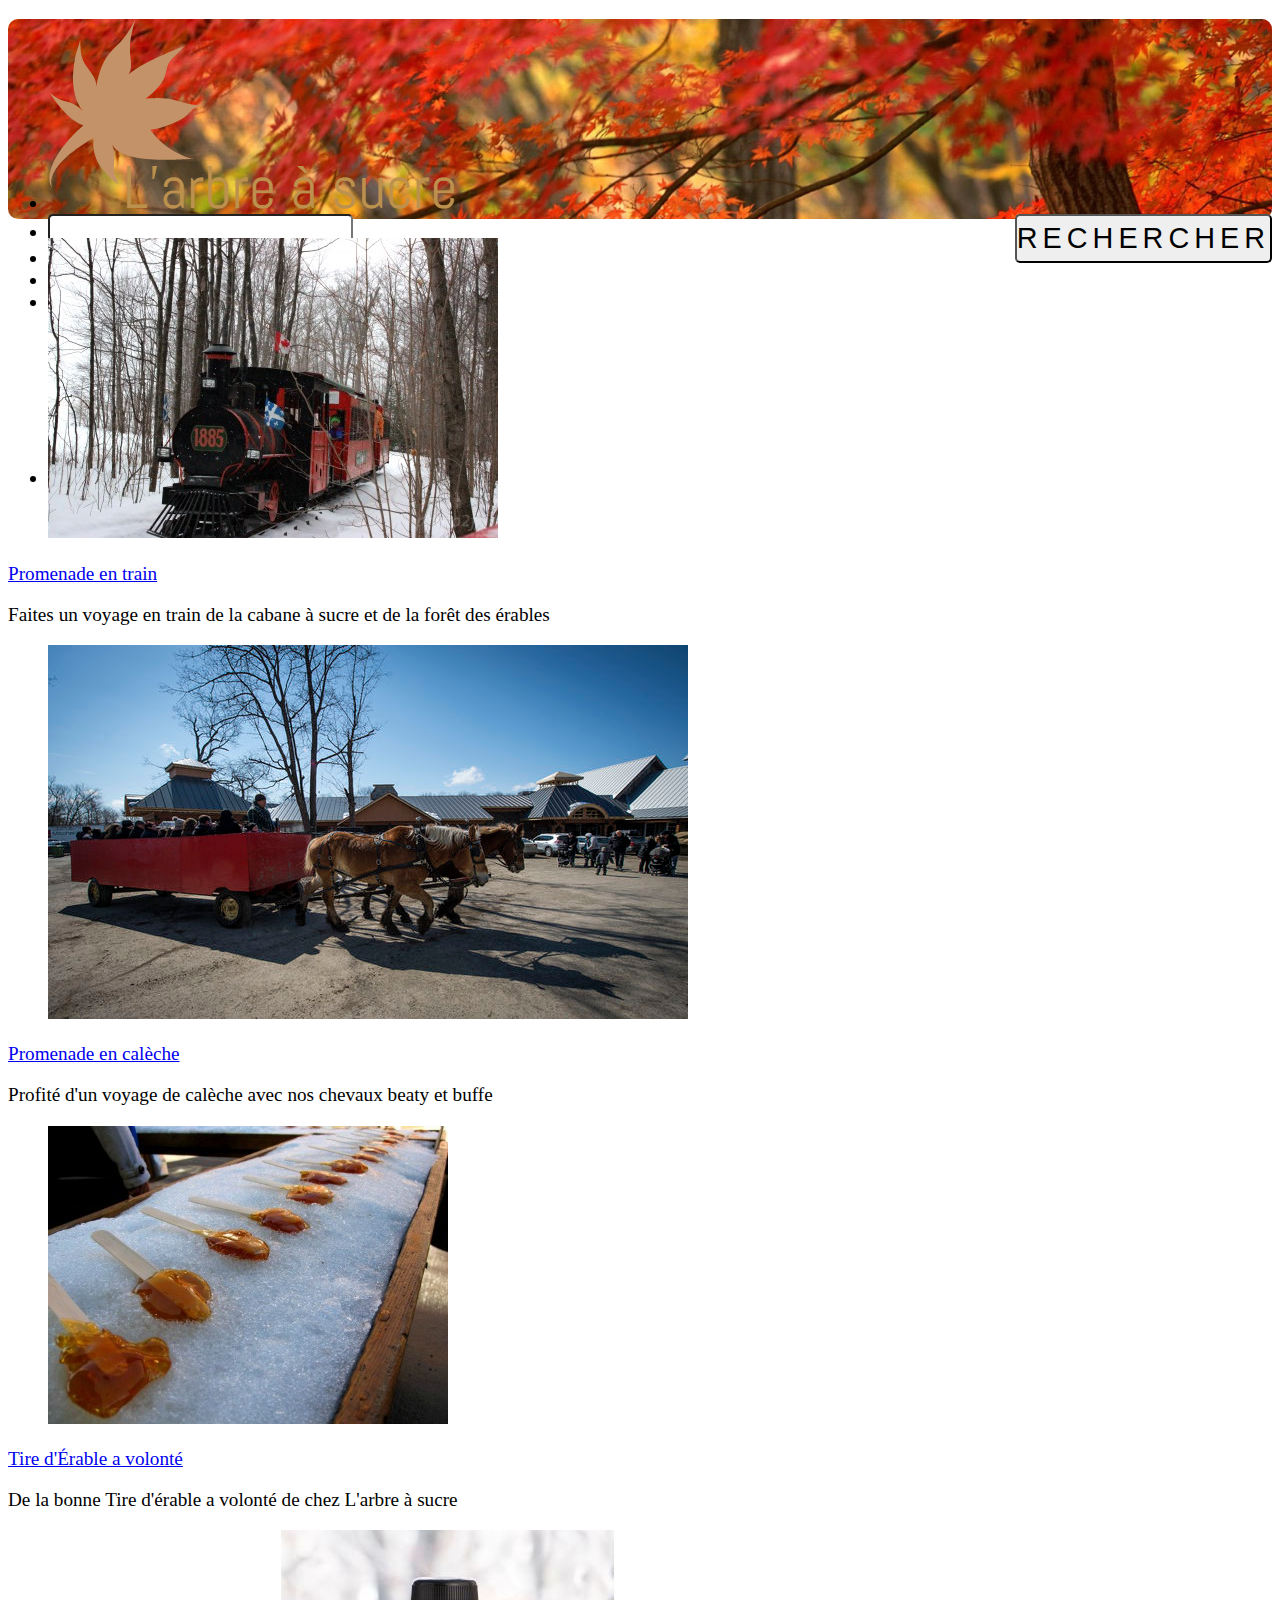
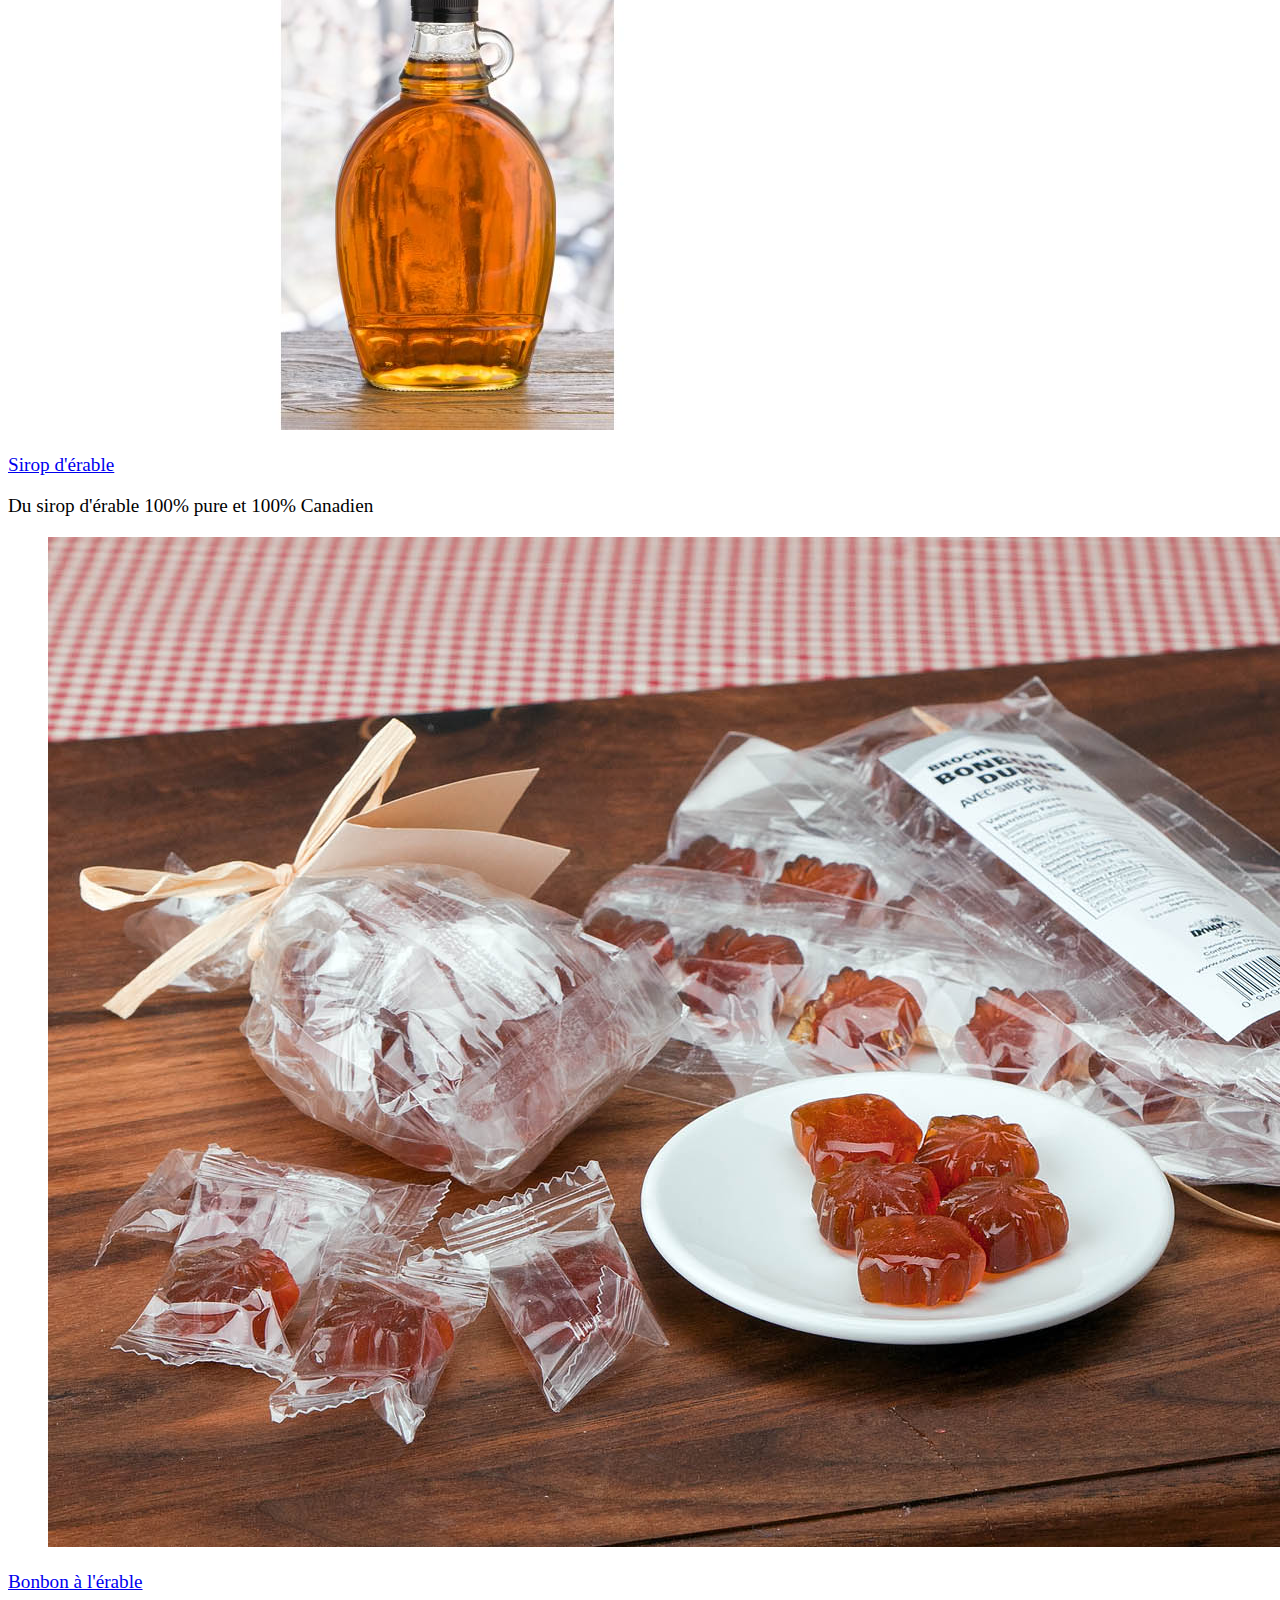
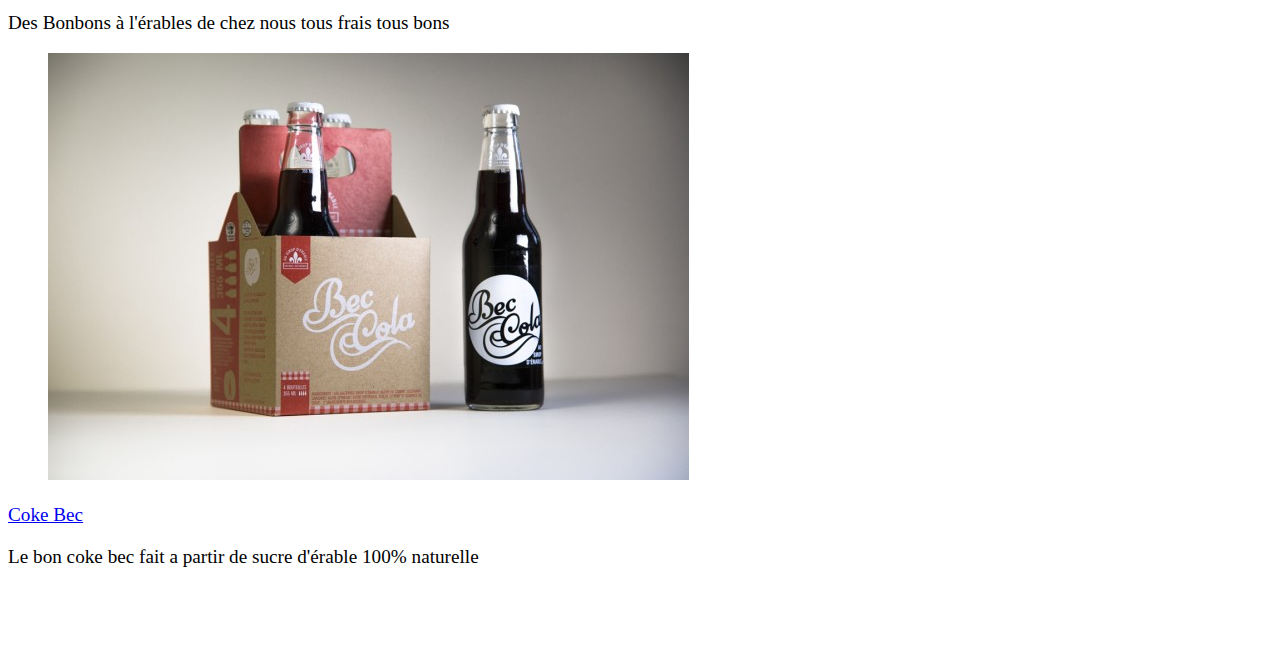
==== catalogue.html @ f4c6c43a "major update 4.0" ====
<!DOCTYPE html>
<html lang="fr">
<head>
    <meta charset="UTF-8">
    <title>premiere page en html5</title>
    <link rel="stylesheet" href="css/initialize.min.css"/>
    <link rel="stylesheet" href="css/style.css"/>
</head>
<body>
<header>
    <nav>
        <ul>
            <li><img src="images/logo.png" alt="logo"></li>
            <li>
                <form>
                    <input type="search">
                    <input type="submit" value="rechercher">
                </form>
            </li>
            <li><a href="index.html">Accueil</a></li>
            <li><a href="catalogue.html">Produit</a></li>
            <li><a href="form.html">Réservation</a></li>
            <li><a href="https:/www.facebook.com/"><img src="images/like-fb.png" alt="fb"></a></li>
        </ul>
    </nav>
</header>
<main>
<section>
    <article>
        <a href="description.html">
            <figure><img src="images/train.jpg" alt="train"></figure>
            <figcaption>Promenade en train</figcaption>
        </a>
        <p>Faites un voyage en train de la cabane à sucre et de la forêt des érables</p>
    </article>
    <article>
        <a href="description.html">
            <figure><img src="images/caleche.jpg" alt="caleche"></figure>
            <figcaption>Promenade en calèche</figcaption>
        </a>
        <p>Profité d'un voyage de calèche avec nos chevaux beaty et buffe</p>
    </article>
    <article>
        <a href="description.html">
            <figure><img src="images/Tire_Erable.jpg" alt="tire erable"></figure>
            <figcaption>Tire d'Érable a volonté</figcaption>
        </a>
        <p>De la bonne Tire d'érable a volonté de chez L'arbre à sucre</p>
    </article>
    <article>
        <a href="description.html">
            <figure><img src="images/sirop.jpg" alt="sirop"></figure>
            <figcaption>Sirop d'érable</figcaption>
        </a>
        <p>Du sirop d'érable 100% pure et 100% Canadien </p>
    </article>
    <article>
        <a href="description.html">
            <figure><img src="images/bonbon.jpg" alt="bonbon"></figure>
            <figcaption>Bonbon à l'érable</figcaption>
        </a>
        <p>Des Bonbons à l'érables de chez nous tous frais tous bons</p>
    </article>
    <article>
        <a href="description.html">
            <figure><img src="images/cokebec.jpg" alt="cokebec"></figure>
            <figcaption>Coke Bec</figcaption>
        </a>
        <p>Le bon coke bec fait a partir de sucre d'érable 100% naturelle</p>
    </article>
</section>
</main>
<footer>
    <p>&copy;copyright benjamin et damon</p>
    <p>pour plus dinformation : facebook</p>
</footer>


<script src="js/script.js"></script>
</body>
</html>
---- css/style.css ----
aside, div, section, header, footer, nav {
	display: block;
}
*{
	box-sizing: border-box;
}
header{
	width: 100%;
	background-image:url("../images/tree.jpg");
	background-repeat: no-repeat;
	background-size: 100%;
	height: 200px;
	border-radius: 10px;
}
header nav{

}
h1{
	padding: 10px;
	font-size: 0.8em;
	color: white;
}
body{
	font-family: 'Indie Flower', cursive;
	background-image: url("../images/background.jpg");
	background-repeat: no-repeat;
	background-size: cover;
	background-attachment: fixed;
}
#wrapper_first header{
	text-align: center;
	height: 40px;
	font-size: 40px;
	background-color: transparent;
	padding-bottom: 5px;
}
#wrapper_first section{
	width: 100%;
}
#wrapper_first section li{
	height: 60px;
}
input, select, textarea{
	border-radius: 5px;
	font-size: 1.2em;
}
input[type=text], input[type=tel],input[type=email], input[type=number],input[type=textarea]{
	padding-left: 5px;
	margin: 0;
	height: 40px;
}
input[type=radio], input[type=checkbox]{
	display: inline-block;
}
input[type=submit]{
	font-size:1.5em;
	letter-spacing: 5px;
	text-transform: uppercase; 
	display: block;
	position: relative;
	text-align: center;
	margin-left: auto;
	margin-right: auto;
	padding: 6px 0;
	float: right;
}
select{
	padding: 6px;
}
label{
	font-size: 1.3em;
	color: white;
}
label.label_styling{
	padding-left: 10px;
	margin: 0;
}
aside ul{
	display: none;
}
aside ul li{
	margin-top: 20px;
}
aside ul li p:first-child{
	text-transform: capitalize;
	color:#D4CE90;
}
aside ul li p:last-child{
	color:#D4CE90;
	font-style: italic;
}
aside{
	width: 100%;
	text-align: center;
}
aside.first_aside{
	display: none;
	color:#D4CE90;
}
aside.first_aside h2{
	font-size: 2em;
	color: white;
}
aside.first_aside p{
	font-size: 1.2em;
	margin-top: 20px;
}
aside.first_aside p:nth-of-type(1),aside.first_aside p:nth-of-type(4){
	margin-top: 80px;
}
aside.last_aside{
	display: none;
}
#gmap_canvas{
	height: 300px;
}
footer{
	position: relative;
	text-align: center;
	color: white;
}
@media screen and (max-width: 768px){
	label.label_styling{
		display: none;
	}
	aside.first_aside h2{
		display: block;
		margin-top: 100px;
	}
	label{
		font-size: 1.5em;
	}
	input, select, textarea{
	font-size: 1.5em;
}
}
@media screen and (min-width: 768px){
	aside ul{
		display: block;
	}
	hr{
		display: none;
	}
	aside ul h2{
		color: white;
		margin-top: 40px;
		font-size: 1.5em;
	}
}
@media screen and (min-width: 1200px){
	body{
		font-size: 1.2em;
	}
	label.label_styling{
		padding-left: 100px;
		margin: 0;
	}
	form ul li:nth-of-type(8),form ul li:nth-of-type(9),form ul li:nth-of-type(10),form ul li:nth-of-type(11){
		padding-left: 70px;
	}
	aside.first_aside{
		display: block;
		margin-top: 100px;
	}
	aside ul li{
		margin-top: 35px;
		font-size: 1.3em;
	}
	aside ul h2{
		margin-top: 80px;
		font-size: 2em;
	}
	hr{
		display: none;
	}
}
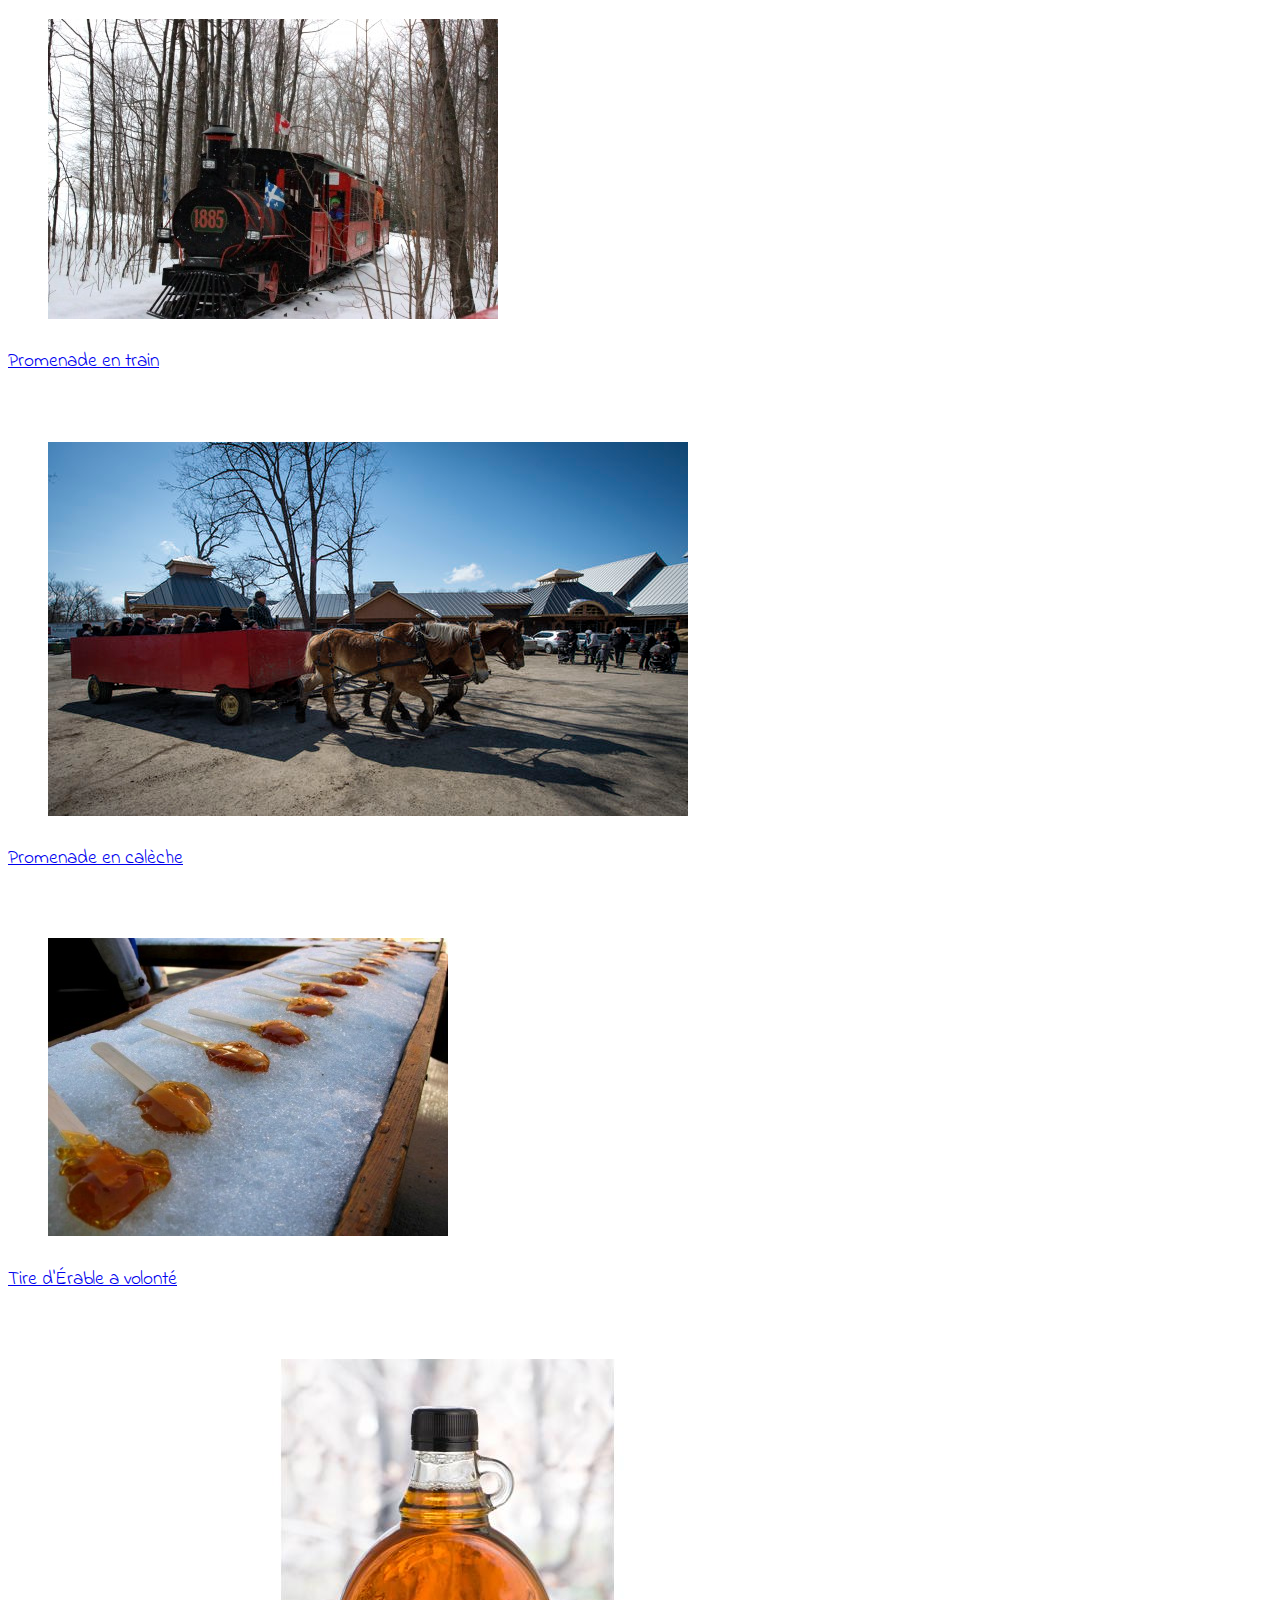
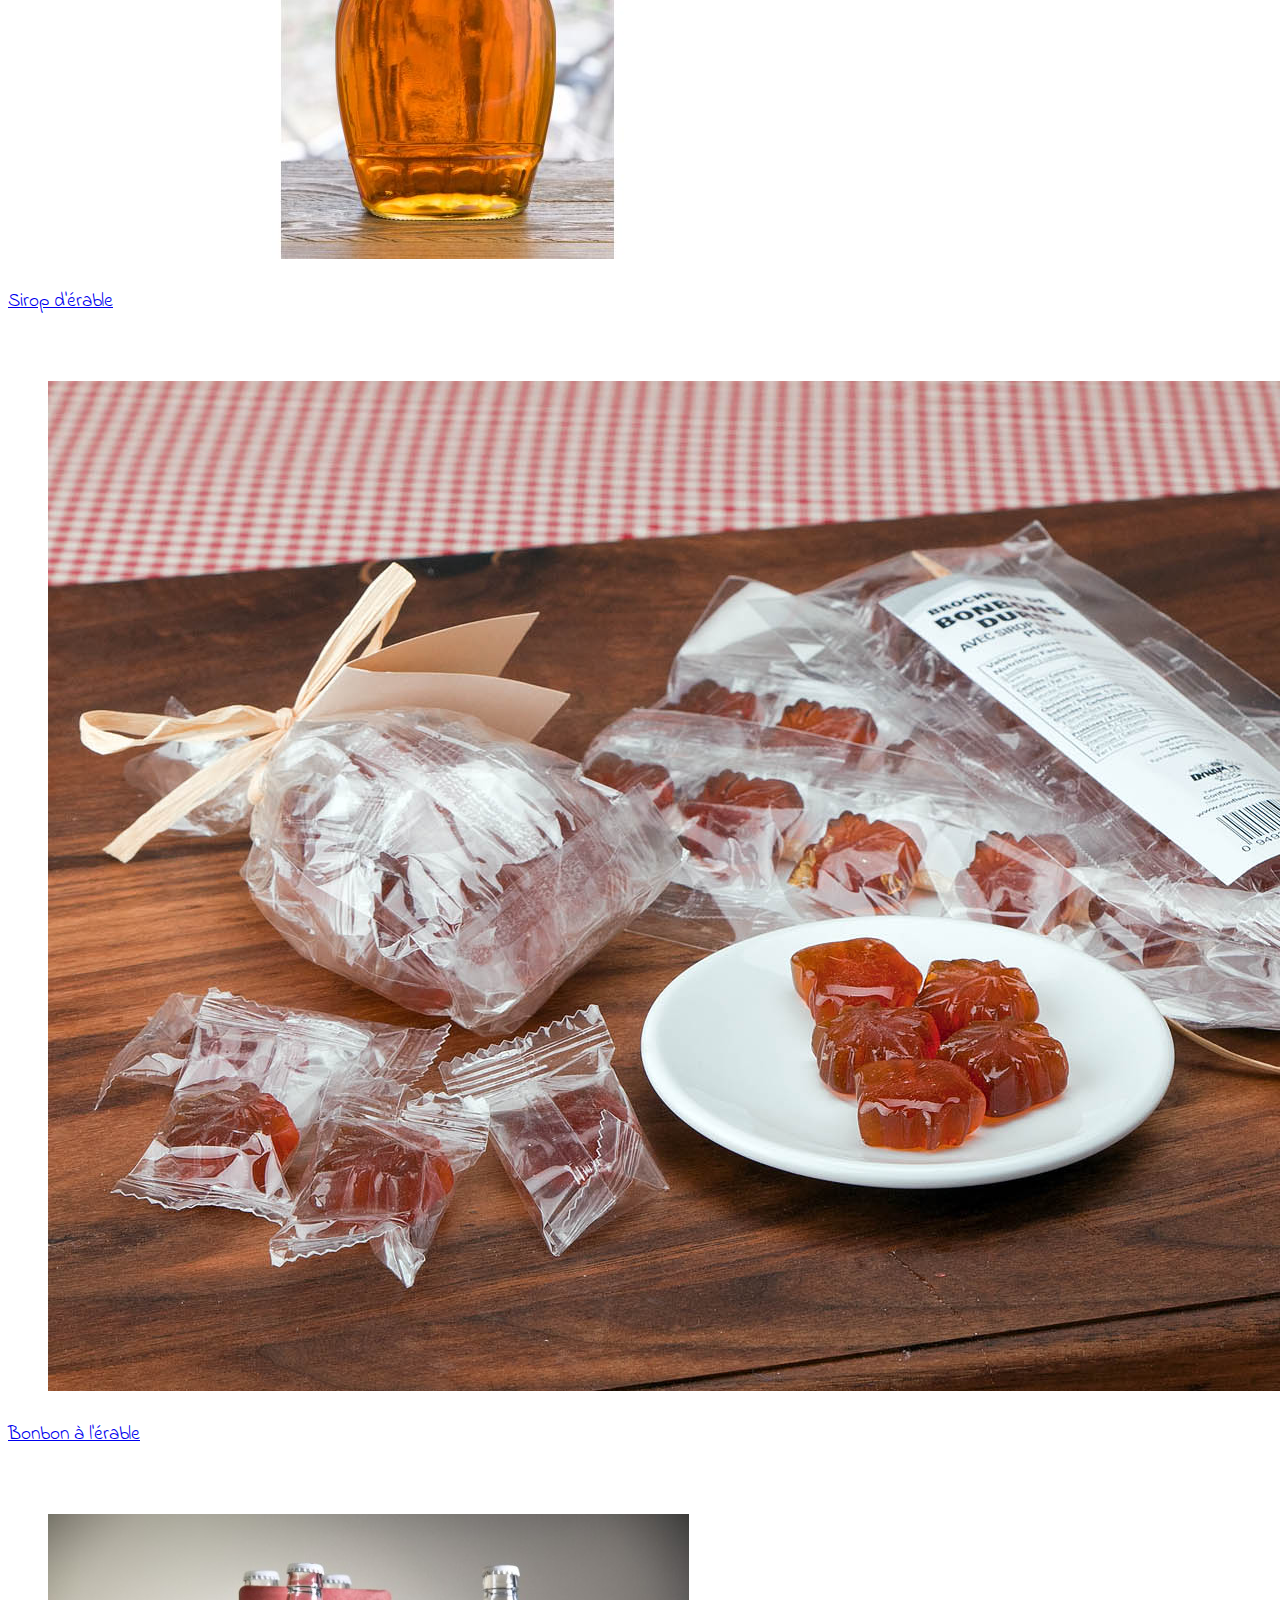
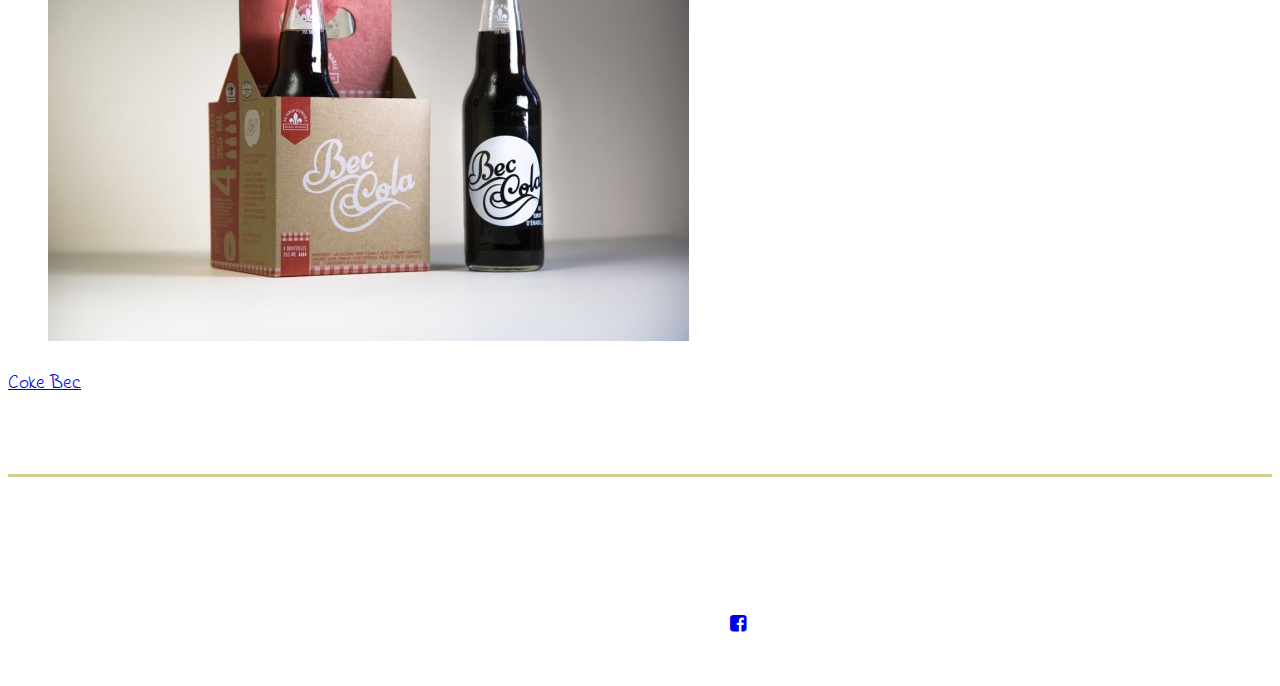
==== commit 1dc88ea5: "major update 6.0" ====
--- a/catalogue.html
+++ b/catalogue.html
@@ -1,79 +1,88 @@
 <!DOCTYPE html>
 <html lang="fr">
 <head>
-    <meta charset="UTF-8">
-    <title>premiere page en html5</title>
-    <link rel="stylesheet" href="css/initialize.min.css"/>
-    <link rel="stylesheet" href="css/style.css"/>
+    <title>Tp-Ben-Damon-formulaire</title>
+    <meta http-equiv="content-type" content="text/html; charset=utf-8" />
+    <meta name="author" content="Benjamin/Damon"/>
+    <meta name="description" content="Travail Pratique HTML5 CSS3 damon/benjamin"/>
+    <meta name="viewport" content="width=device-width, initial-scale=1"/>
+    <link href='https://fonts.googleapis.com/css?family=Indie+Flower' rel='stylesheet' type='text/css'>
+    <link rel="stylesheet" type="text/css" href="css/initialize.min.css"/>
+    <link rel="stylesheet" type="text/css" href="css/style.css"/>
+    <link rel="stylesheet" type="text/css" href="font-awesome-4.6.3/css/font-awesome.min.css"/>
+<!--[if lt IE 9]>
+<script src="http://html5shiv.googlecode.com/svn/trunk/html5.js"></script>
+<![endif]-->
 </head>
 <body>
-<header>
-    <nav>
-        <ul>
-            <li><img src="images/logo.png" alt="logo"></li>
-            <li>
-                <form>
-                    <input type="search">
-                    <input type="submit" value="rechercher">
-                </form>
-            </li>
-            <li><a href="index.html">Accueil</a></li>
-            <li><a href="catalogue.html">Produit</a></li>
-            <li><a href="form.html">Réservation</a></li>
-            <li><a href="https:/www.facebook.com/"><img src="images/like-fb.png" alt="fb"></a></li>
-        </ul>
-    </nav>
-</header>
-<main>
-<section>
-    <article>
-        <a href="description.html">
-            <figure><img src="images/train.jpg" alt="train"></figure>
-            <figcaption>Promenade en train</figcaption>
-        </a>
-        <p>Faites un voyage en train de la cabane à sucre et de la forêt des érables</p>
-    </article>
-    <article>
-        <a href="description.html">
-            <figure><img src="images/caleche.jpg" alt="caleche"></figure>
-            <figcaption>Promenade en calèche</figcaption>
-        </a>
-        <p>Profité d'un voyage de calèche avec nos chevaux beaty et buffe</p>
-    </article>
-    <article>
-        <a href="description.html">
-            <figure><img src="images/Tire_Erable.jpg" alt="tire erable"></figure>
-            <figcaption>Tire d'Érable a volonté</figcaption>
-        </a>
-        <p>De la bonne Tire d'érable a volonté de chez L'arbre à sucre</p>
-    </article>
-    <article>
-        <a href="description.html">
-            <figure><img src="images/sirop.jpg" alt="sirop"></figure>
-            <figcaption>Sirop d'érable</figcaption>
-        </a>
-        <p>Du sirop d'érable 100% pure et 100% Canadien </p>
-    </article>
-    <article>
-        <a href="description.html">
-            <figure><img src="images/bonbon.jpg" alt="bonbon"></figure>
-            <figcaption>Bonbon à l'érable</figcaption>
-        </a>
-        <p>Des Bonbons à l'érables de chez nous tous frais tous bons</p>
-    </article>
-    <article>
-        <a href="description.html">
-            <figure><img src="images/cokebec.jpg" alt="cokebec"></figure>
-            <figcaption>Coke Bec</figcaption>
-        </a>
-        <p>Le bon coke bec fait a partir de sucre d'érable 100% naturelle</p>
-    </article>
-</section>
-</main>
-<footer>
-    <p>&copy;copyright benjamin et damon</p>
-    <p>pour plus dinformation : facebook</p>
-</footer>
+    <header>
+        <nav>
+            <ul>
+                <li><img src="images/logo.png" alt="logo"></li>
+                <li>
+                    <form>
+                        <input type="search">
+                        <input type="submit" value="rechercher">
+                    </form>
+                </li>
+                <li><a href="index.html">Accueil</a></li>
+                <li><a href="catalogue.html">Produit</a></li>
+                <li><a href="form.html">Réservation</a></li>
+                <li><a href="https:/www.facebook.com/"><img src="images/like-fb.png" alt="fb"></a></li>
+            </ul>
+        </nav>
+    </header>
+    <main>
+    <section>
+        <article>
+            <a href="description.html">
+                <figure><img src="images/train.jpg" alt="train"></figure>
+                <figcaption>Promenade en train</figcaption>
+            </a>
+            <p>Faites un voyage en train de la cabane à sucre et de la forêt des érables</p>
+        </article>
+        <article>
+            <a href="description.html">
+                <figure><img src="images/caleche.jpg" alt="caleche"></figure>
+                <figcaption>Promenade en calèche</figcaption>
+            </a>
+            <p>Profité d'un voyage de calèche avec nos chevaux beaty et buffe</p>
+        </article>
+        <article>
+            <a href="description.html">
+                <figure><img src="images/Tire_Erable.jpg" alt="tire erable"></figure>
+                <figcaption>Tire d'Érable a volonté</figcaption>
+            </a>
+            <p>De la bonne Tire d'érable a volonté de chez L'arbre à sucre</p>
+        </article>
+        <article>
+            <a href="description.html">
+                <figure><img src="images/sirop.jpg" alt="sirop"></figure>
+                <figcaption>Sirop d'érable</figcaption>
+            </a>
+            <p>Du sirop d'érable 100% pure et 100% Canadien </p>
+        </article>
+        <article>
+            <a href="description.html">
+                <figure><img src="images/bonbon.jpg" alt="bonbon"></figure>
+                <figcaption>Bonbon à l'érable</figcaption>
+            </a>
+            <p>Des Bonbons à l'érables de chez nous tous frais tous bons</p>
+        </article>
+        <article>
+            <a href="description.html">
+                <figure><img src="images/cokebec.jpg" alt="cokebec"></figure>
+                <figcaption>Coke Bec</figcaption>
+            </a>
+            <p>Le bon coke bec fait a partir de sucre d'érable 100% naturelle</p>
+        </article>
+    </section>
+    </main>
+    <footer class="col col-xs-12 col-sm-12 col-lg-12">
+        <p class="col col-xs-12 col-sm-9 col-lg-4">créateur du site: Benjamin Gagné et Damon Lao</p>
+        <p class="col col-xs-12 col-sm-9 col-lg-4">&copy;copyright L'arbre à sucre</p>
+        <p class="col col-xs-12 col-sm-9 col-lg-4">pour plus dinformation : <a href="https://www.facebook.com/chalet.deserables/?fref=ts"><i class="fa fa-facebook-square" aria-hidden="true"></i></a></p>
+    </footer>
 
 
 <script src="js/script.js"></script>
--- a/css/style.css
+++ b/css/style.css
@@ -1,36 +1,54 @@
 aside, div, section, header, footer, nav {
 	display: block;
 }
+/*
+ *
+ */
 *{
 	box-sizing: border-box;
 }
-header{
+/*
+ *
+ */
+header:first-child{
 	width: 100%;
 	background-image:url("../images/tree.jpg");
 	background-repeat: no-repeat;
 	background-size: 100%;
 	height: 200px;
 	border-radius: 10px;
-}
-header nav{
-
-}
+	display: none;
+}
+/*
+ *
+ */
+header nav{}
+/*
+ *
+ */
 h1{
 	padding: 10px;
-	font-size: 0.8em;
-	color: white;
-}
+	font-size: 2em;
+	text-align: center;
+}
+/*
+ *
+ */
 body{
 	font-family: 'Indie Flower', cursive;
 	background-image: url("../images/background.jpg");
 	background-repeat: no-repeat;
 	background-size: cover;
 	background-attachment: fixed;
-}
+	color: white;
+}
+/*
+ *
+ */
 #wrapper_first header{
 	text-align: center;
 	height: 40px;
-	font-size: 40px;
+	font-size: 20px;
 	background-color: transparent;
 	padding-bottom: 5px;
 }
@@ -40,6 +58,9 @@
 #wrapper_first section li{
 	height: 60px;
 }
+/*
+ *
+ */
 input, select, textarea{
 	border-radius: 5px;
 	font-size: 1.2em;
@@ -64,17 +85,22 @@
 	padding: 6px 0;
 	float: right;
 }
+/*
+ *
+ */
 select{
 	padding: 6px;
 }
 label{
 	font-size: 1.3em;
-	color: white;
 }
 label.label_styling{
 	padding-left: 10px;
 	margin: 0;
 }
+/*
+ *
+ */
 aside ul{
 	display: none;
 }
@@ -99,7 +125,6 @@
 }
 aside.first_aside h2{
 	font-size: 2em;
-	color: white;
 }
 aside.first_aside p{
 	font-size: 1.2em;
@@ -111,14 +136,102 @@
 aside.last_aside{
 	display: none;
 }
+/*
+ *
+ */
 #gmap_canvas{
 	height: 300px;
 }
+/*
+ * page description tableaux section
+ */
+table{
+	width: 100%;
+	text-align: center;
+	font-size: 16px;
+}
+/*
+ *
+ */
+caption{
+	font-size: 2em;
+	padding: 20px 0;
+}
+thead tr th{
+	font-size: 1.5em;
+	line-height: 30px;
+	padding: 20px 0;
+	color: rgb(150,150,150);
+}
+/*
+ *
+ */
+tbody th{
+	font-size: 2em;
+	animation: 7s fallcolor infinite;
+	padding: 20px 0;
+}
+/*changer la couleur du header*/
+@keyframes fallcolor {
+    0% {
+        color: brown;
+    }
+    25% {
+        color: red;
+    }
+    50%{
+    	color: orange;
+    }
+    75%{
+    	color: yellow;
+    }
+    100% {
+        color: brown;
+    }
+}
+td{
+	margin-bottom: 5px;
+}
+/*
+ *
+ */
+.td_head{
+	font-size: 1.5em;
+	margin-bottom: 20px;
+	padding-top: 10px;
+}
+.td_head table tr td{
+}
+.td_head table tr td img{
+	width: 260px;
+	height: 150px;
+}
+#second_table{
+	text-align: center;
+}
+#second_table td:last-child{
+	font-family: Futura, 'Trebuchet MS', Arial, sans-serif;
+}
+video{
+	margin-left: 5%;
+	margin-right: 5%;
+	padding-top: 50px;
+}
+/*
+ *
+ */
 footer{
 	position: relative;
 	text-align: center;
-	color: white;
-}
+	margin-top: 30px;
+	padding: 20px 0;
+	background-color: rgba(255, 255, 255, 0.05);
+	border-top:3px solid #D4CE90;
+	text-transform: capitalize;
+}
+/*
+ *
+ */
 @media screen and (max-width: 768px){
 	label.label_styling{
 		display: none;
@@ -132,8 +245,11 @@
 	}
 	input, select, textarea{
 	font-size: 1.5em;
-}
-}
+	}
+}
+/*
+ *
+ */
 @media screen and (min-width: 768px){
 	aside ul{
 		display: block;
@@ -142,11 +258,23 @@
 		display: none;
 	}
 	aside ul h2{
-		color: white;
+
 		margin-top: 40px;
 		font-size: 1.5em;
 	}
-}
+	caption{
+		font-size: 3em;
+		padding: 20px 0;
+	}
+	thead tr th{
+		font-size: 1.8em;
+		padding: 20px 0;
+		color: rgb(150,150,150);
+	}
+}
+/*
+ *
+ */
 @media screen and (min-width: 1200px){
 	body{
 		font-size: 1.2em;
@@ -161,6 +289,7 @@
 	aside.first_aside{
 		display: block;
 		margin-top: 100px;
+		overflow: hidden;
 	}
 	aside ul li{
 		margin-top: 35px;
@@ -173,4 +302,13 @@
 	hr{
 		display: none;
 	}
+	caption{
+		font-size: 4em;
+		padding: 20px 0;
+	}
+	thead tr th{
+		font-size: 2em;
+		padding: 20px 0;
+		color: rgb(150,150,150);
+	}
 }